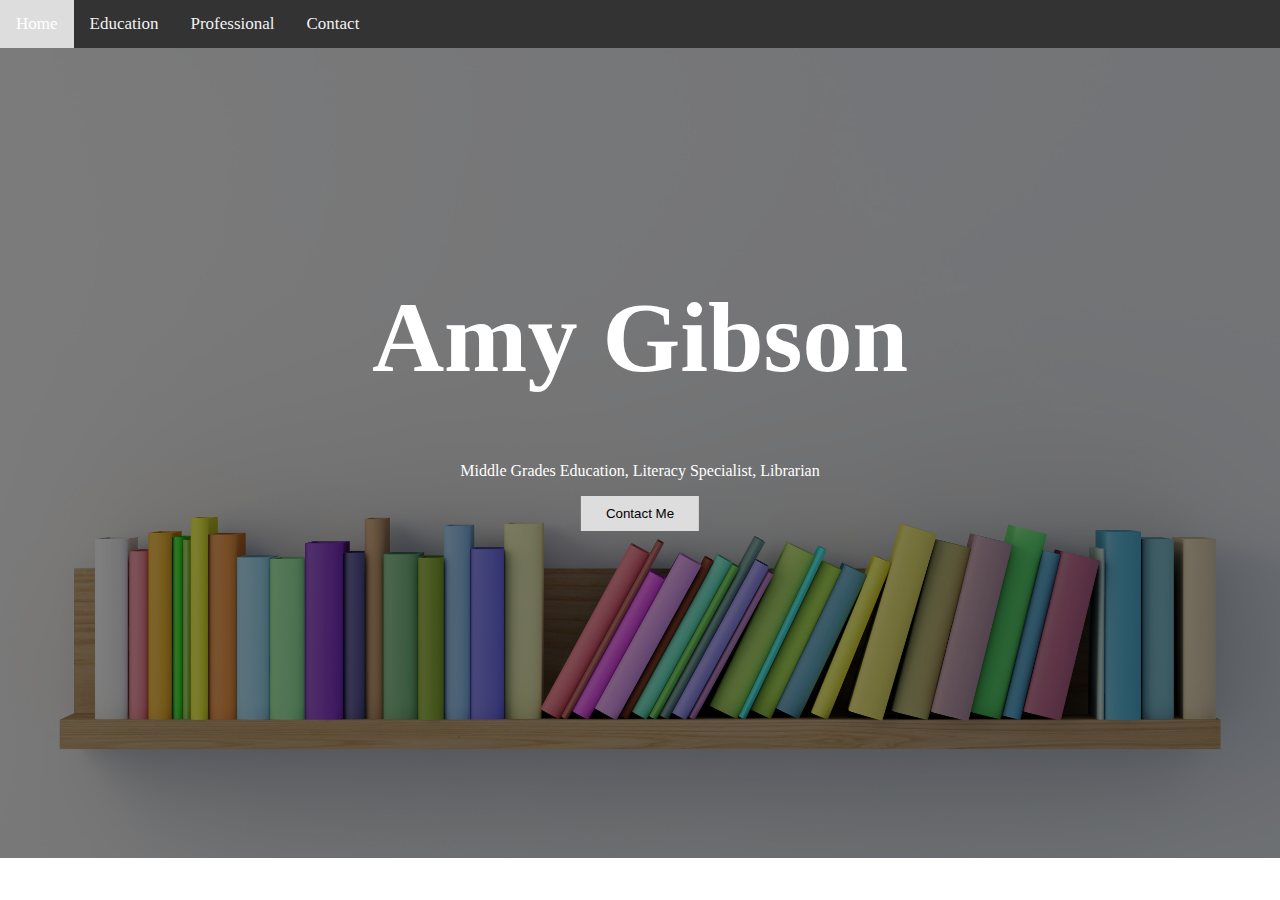
==== index.html @ ea460d88 "Add files via upload" ====
<!DOCTYPE html>
<html>
<head>
<meta name="viewport" content="width=device-width, initial-scale=1">
<link rel="stylesheet" type="text/css" href="project.css">
</head>

<head>
<style>
body, html {
  height: 100%;
  margin: 0;
 }

.hero-image {
  background-image: linear-gradient(rgba(0, 0, 0, 0.5), rgba(0, 0, 0, 0.5)), url("bookshelves.jpg");
  height: 90%;
  background-position: center;
  background-repeat: no-repeat;
  background-size: cover;
  position: relative;
}

.hero-text {
  text-align: center;
  position: absolute;
  top: 40%;
  left: 50%;
  transform: translate(-50%, -50%);
  color: white;
}

.hero-text button {
  border: none;
  outline: 0;
  display: inline-block;
  padding: 10px 25px;
  color: black;
  background-color: #ddd;
  text-align: center;
  cursor: pointer;
}

.hero-text button:hover {
  background-color: #555;
  color: white;
}

</style>
</head>
<body>

<div class="topnav">
  <a class="active" href="./index.html">Home</a>
  <a href="./education.html">Education</a>
  <a href="./professional.html">Professional</a>
  <a href="./contact.html"> Contact</a>
</div>

<div class="hero-image">
  <div class="hero-text">
    <h1 style="font-size:100px">Amy Gibson</h1>
    <p>Middle Grades Education, Literacy Specialist, Librarian</p>
    <button>Contact Me</button>
  </div>
</div>

<p> </p>

</body>
</html>
---- project.css ----
<!DOCTYPE html>
<html>
<meta name="viewport" content="width=device-width, initial-scale=1">
<link rel="stylesheet" href="https://cdnjs.cloudflare.com/ajax/libs/font-awesome/4.7.0/css/font-awesome.min.css">
<style>
body {margin:0;height:2000px;}

.hero-image {
  background-image: linear-gradient(rgba(0, 0, 0, 0.5), rgba(0, 0, 0, 0.5)), url("bookshelves.jpg");
  height: 90%;
  background-position: center;
  background-repeat: no-repeat;
  background-size: cover;
  position: relative;
}

.hero-text {
  text-align: center;
  position: absolute;
  top: 50%;
  left: 50%;
  transform: translate(-50%, -50%);
  color: white;
}

.hero-text button {
  border: none;
  outline: 0;
  display: inline-block;
  padding: 10px 25px;
  color: black;
  background-color: #ddd;
  text-align: center;
  cursor: pointer;
}

.hero-text button:hover {
  background-color: #555;
  color: white;
}

.topnav {
  background-color: #333;
  overflow: hidden;
}

.topnav a {
  float: left;
  color: #f2f2f2;
  text-align: center;
  padding: 14px 16px;
  text-decoration: none;
  font-size: 17px;
}

.topnav a:hover {
  background-color: #ddd;
  color: black;
}

.topnav a.active {
  background-color: #blue;
  color: white;
}

th, td {
  padding: 15px;
}
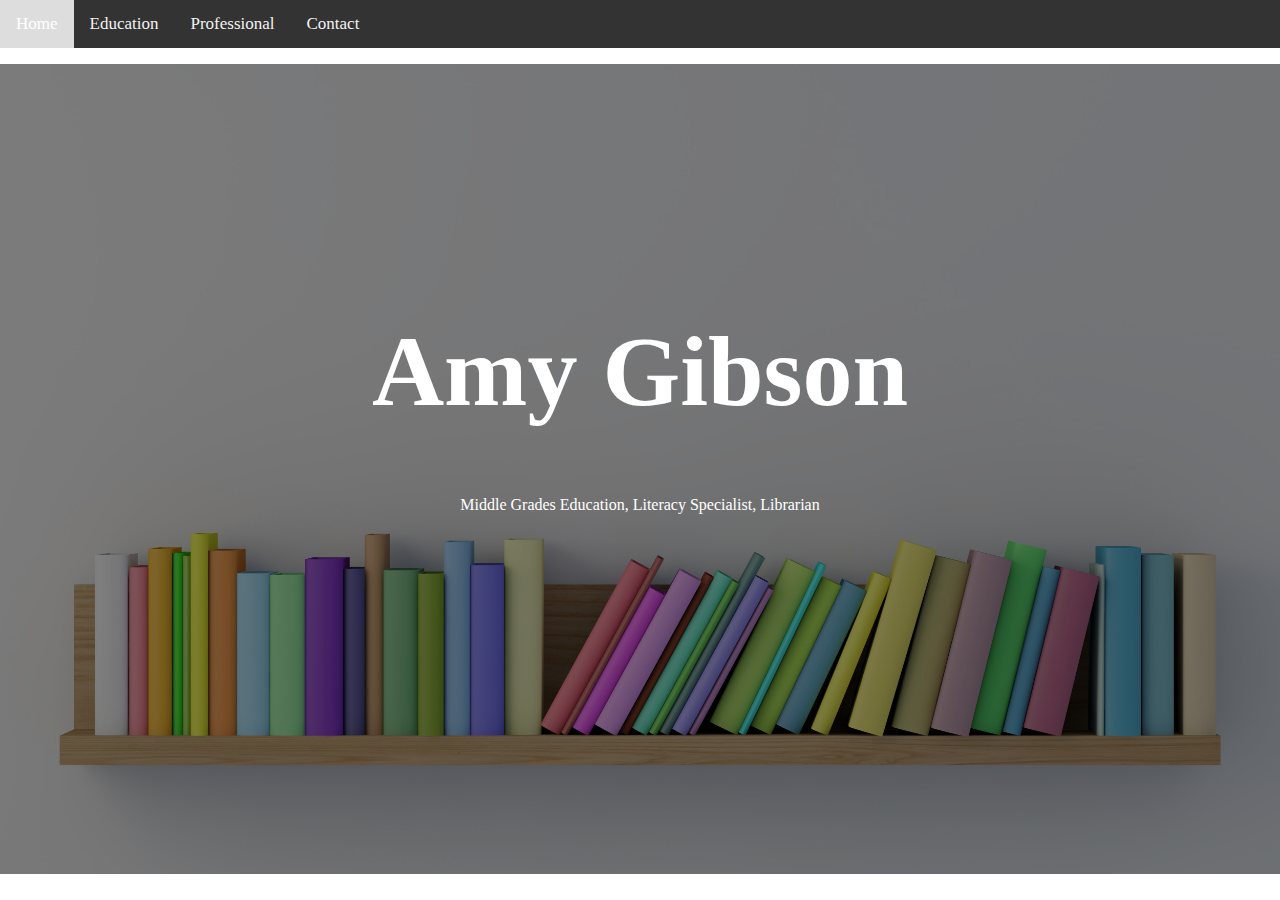
==== commit 28a8a949: "Update index.html" ====
--- a/index.html
+++ b/index.html
@@ -61,8 +61,6 @@
   <div class="hero-text">
     <h1 style="font-size:100px">Amy Gibson</h1>
     <p>Middle Grades Education, Literacy Specialist, Librarian</p>
-    <button>Contact Me</button>
-  </div>
 </div>
 
 <p> </p>
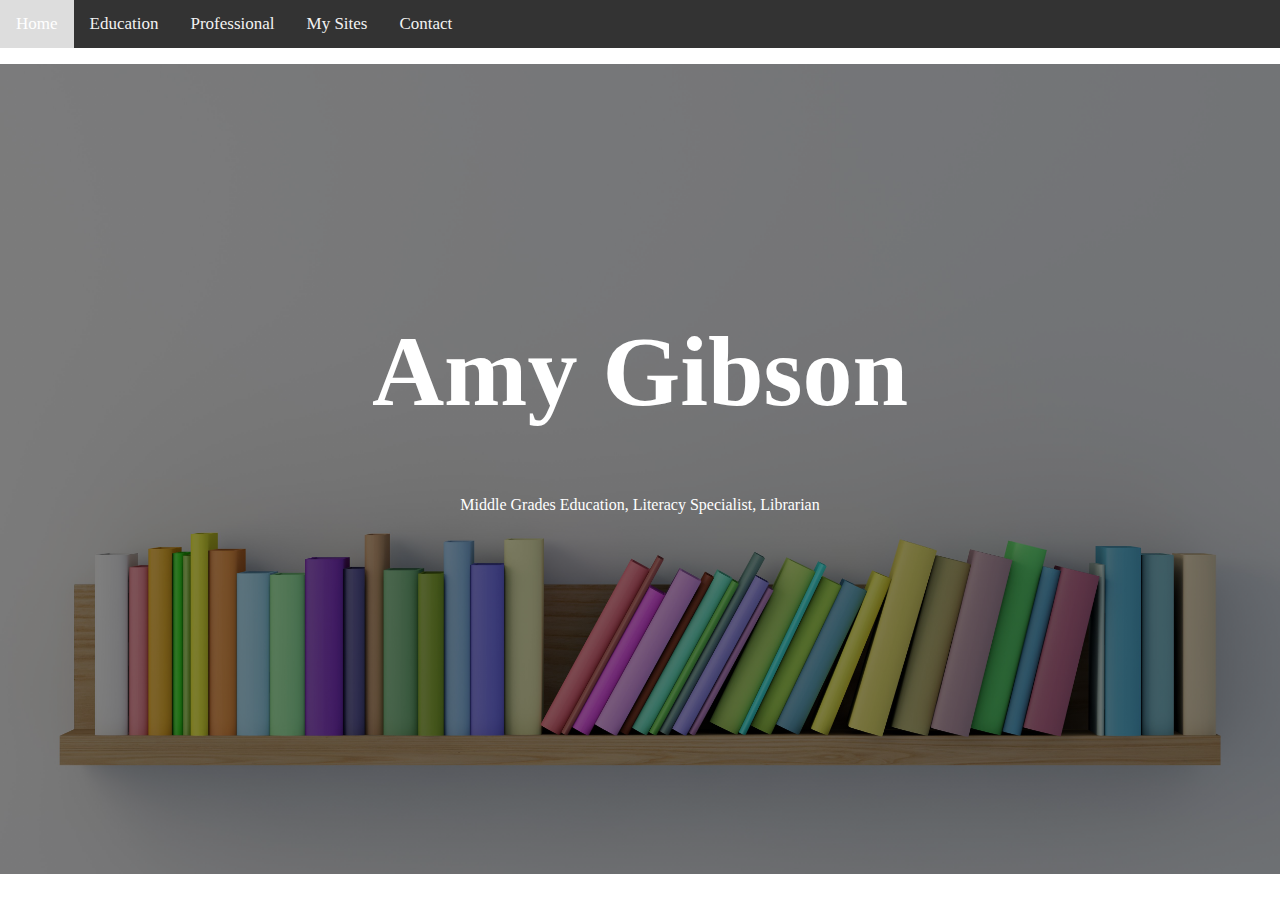
==== commit 752a11cc: "Update index.html" ====
--- a/index.html
+++ b/index.html
@@ -54,6 +54,7 @@
   <a class="active" href="./index.html">Home</a>
   <a href="./education.html">Education</a>
   <a href="./professional.html">Professional</a>
+  <a href="./sites.html">My Sites</a>
   <a href="./contact.html"> Contact</a>
 </div>
 
